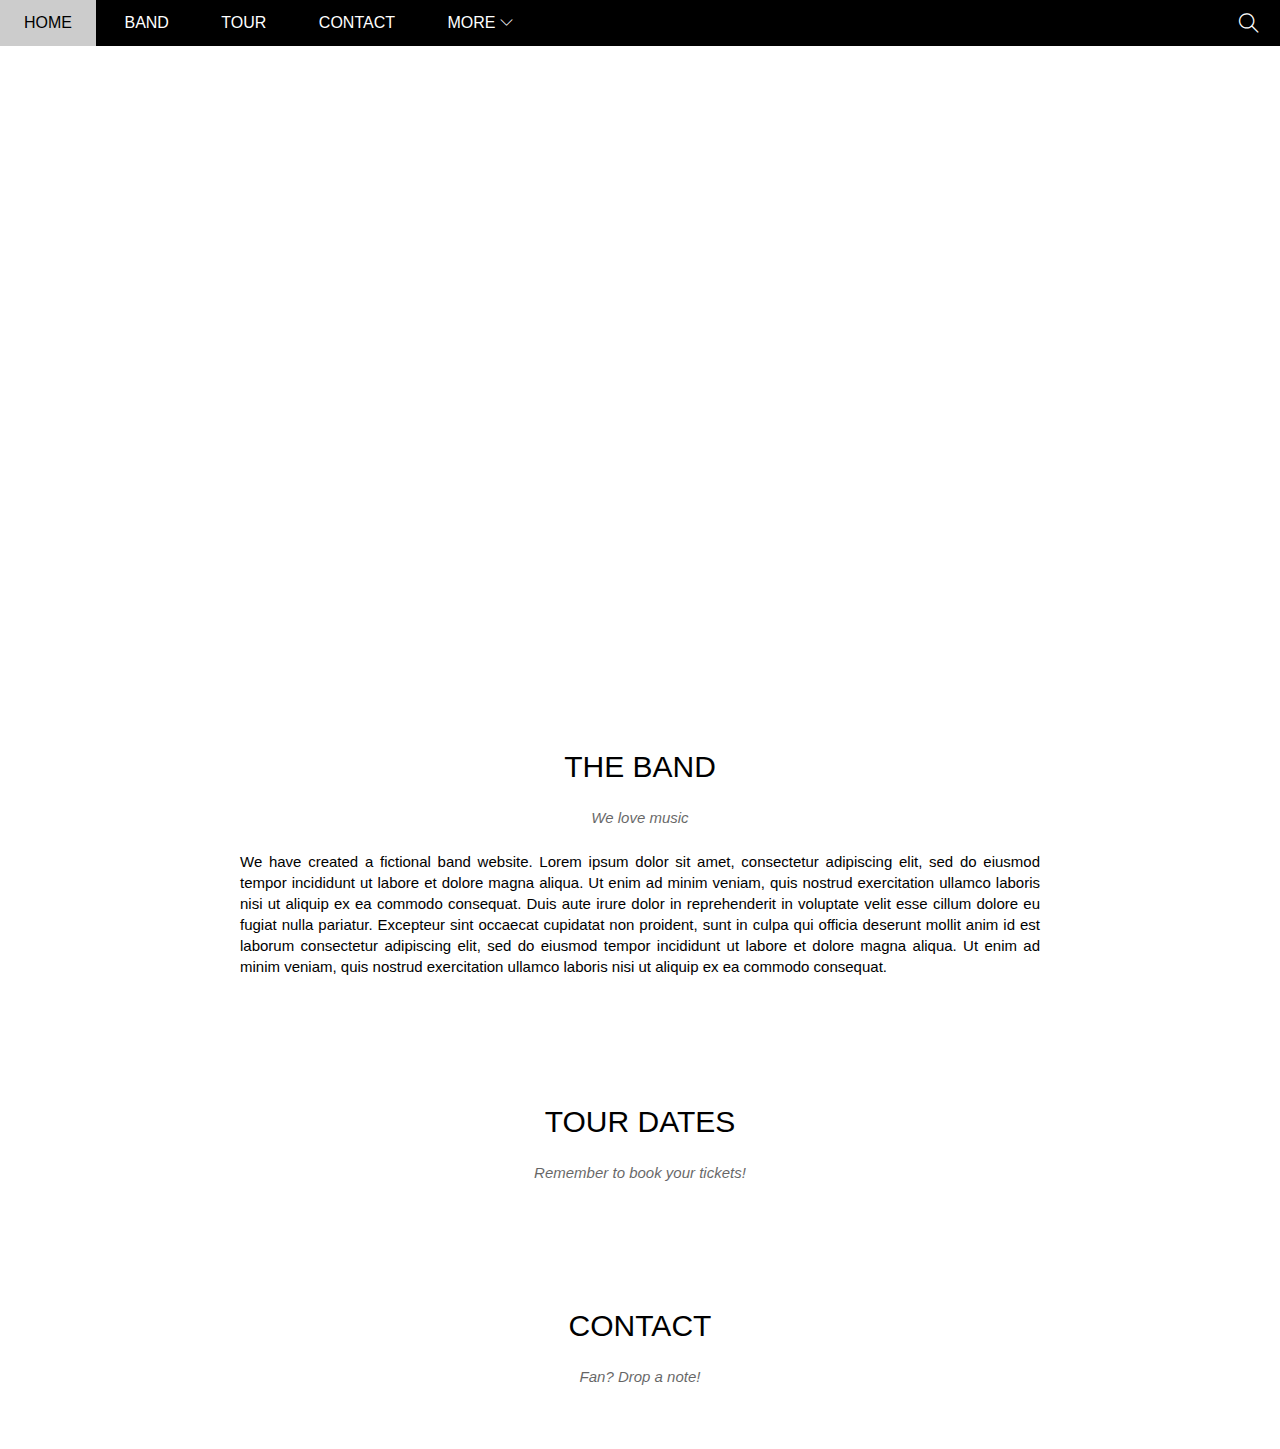
==== index.html @ bae872b8 "First upload my web app" ====
<!DOCTYPE html>
<html lang="en">
<head>
    <meta charset="UTF-8">
    <meta name="viewport" content="width=device-width, initial-scale=1.0">
    <title>Document</title>
    <link rel="stylesheet" href="./assets/css/style.css">
    <link rel="stylesheet" href="./assets/fonts/themify-icons/themify-icons.css">
</head>
<body>
    <div id="main">
        <div id="header">
            <!-- Begin: Nav -->
            <ul id="nav">
                <li><a href="">Home</a></li>
                <li><a href="">Band</a></li>
                <li><a href="">Tour</a></li>
                <li><a href="">Contact</a></li>
                <li>
                    <a href="">More
                        <i class="nav-arrow-down ti-angle-down"></i>
                    </a>
                    <ul class="subnav">
                        <li><a href="">Merchandise</a></li>
                        <li><a href="">Extras</a></li>
                        <li><a href="">Media</a></li>
                    </ul>
                </li>
            </ul>
            <!-- End: Nav -->

            <!-- Begin: Search button -->
            <div class="search-btn">
                <i class="search-icon ti-search"></i>
            </div>
            <!-- End: Search button -->
        </div>

        <div id="slider">
            <div class="text-content">
                <h2 class="text-heading">New York</h2>
                <div class="text-description">The atmosphere</div>
            </div>
        </div>

        <div id="content">
            <!-- About section -->
            <div class="content-section">
                <h2 class="section-heading">THE BAND</h2>
                <p class="section-sub-heading">We love music</p>
                <p class="about-text">We have created a fictional band website. Lorem ipsum dolor sit amet, consectetur adipiscing elit, sed do eiusmod tempor incididunt ut labore et dolore magna aliqua. Ut enim ad minim veniam, quis nostrud exercitation ullamco laboris nisi ut aliquip ex ea commodo consequat. Duis aute irure dolor in reprehenderit in voluptate velit esse cillum dolore eu fugiat nulla pariatur. Excepteur sint occaecat cupidatat non proident, sunt in culpa qui officia deserunt mollit anim id est laborum consectetur adipiscing elit, sed do eiusmod tempor incididunt ut labore et dolore magna aliqua. Ut enim ad minim veniam, quis nostrud exercitation ullamco laboris nisi ut aliquip ex ea commodo consequat.</p>
            </div>

            <!-- Tour section -->
            <div class="content-section">
                <h2 class="section-heading">TOUR DATES</h2>
                <p class="section-sub-heading">Remember to book your tickets!</p>
            </div>

            <!-- Contact section -->
            <div class="content-section">
                <h2 class="section-heading">CONTACT</h2>
                <p class="section-sub-heading">Fan? Drop a note!</p>
            </div>
        </div>
        
        <div id="footer">

        </div>
    </div>
</body>
</html>
---- assets/css/style.css ----
/* Reset CSS */
* {
    padding: 0;
    margin: 0;
    box-sizing: border-box;
}

html{
    font-family: Arial, Helvetica, sans-serif;
}

/* 
1. Tu ngoai vao trong
2. Tu tren xuong duoi
3. Tu tong quan den chi tiet
*/

/* 
1. Vi tri
2. Kich thuoc (width, height) 
3. Mau sac
4. Kieu dang (kieu chu, hinh tron, vuong, ...)
*/
#main {

}
#header {
    height: 46px;
    background-color: #000;
    position: fixed;
    top: 0;
    left: 0;
    right: 0;
    z-index: 1;
}

#nav {
    display: inline-block;
}

#nav, .subnav{
    list-style-type: none;
}
#nav > li {
    display: inline-block;
}

#nav li {
    position: relative;
}

#nav > li > a {
    color: #fff;
    text-transform: uppercase;   

}

#nav li a { 
    text-decoration: none;
    line-height: 46px;
    padding: 0 24px;
    display: block;
}

#nav li:hover .subnav{
    display: block;
}

#nav > li:hover > a ,
#nav .subnav li:hover a{
    color: #000;
    background-color: #ccc;
}

#nav .subnav {
    display: none ;
    min-width: 160px;
    position: absolute;
    top: 100%;
    left: 0;
    background-color: #fff;
    box-shadow: 0 0 10px rgba(0, 0, 0, 0.3);
}

#nav .subnav a {
    color: #000;
    padding: 12px;
    line-height: 38px;
}

#nav .nav-arrow-down {
    font-size: 13px;
}

#header .search-icon{
    color: #fff;
    font-size: 20px;
    line-height: 46px;
}

#header .search-btn{
    float: right;
    padding: 0 21px;
}

#header .search-btn:hover{
    cursor: pointer;
    background-color: #f44336;
}

#slider {
    /* min-height: 500px; */
    /* background-color: #333; */
    position: relative;
    margin-top: 46px;
    padding-top: 50%;
    background: url('/w3_band/assets/img/slider/slider1.jpg') top center / cover no-repeat ;
}

#slider .text-content {
    position: absolute;
    bottom: 47px;
    color: #fff;
    /* left: 50%;
    transform: translateX(-50%); */
    width: 100%;
    text-align: center;
}
#slider .text-heading {
    font-weight: 500;
    font-size: 24px;
}
#slider .text-description {
    font-size: 15px;
    margin-top: 25px;
}
#content {

}

#content .content-section{
    width: 800px;
    padding: 64px 0;
    margin-left: auto;
    margin-right: auto;
}
#content .section-heading{
    font-size: 30px;
    font-weight: 500;
    text-align: center;
    letter-spacing: 4 px;
}
#content .section-sub-heading{
    font-size: 15px;
    text-align: center;
    margin-top: 25px;
    font-style: italic;
    opacity: 0.6;
}
#content .about-text{
    margin-top: 25px;
    font-size: 15px;
    text-align: justify;
    line-height: 1.4;
}
#footer {

}
---- assets/fonts/themify-icons/themify-icons.css ----
@font-face {
	font-family: 'themify';
	src:url('fonts/themify.eot?-fvbane');
	src:url('fonts/themify.eot?#iefix-fvbane') format('embedded-opentype'),
		url('fonts/themify.woff?-fvbane') format('woff'),
		url('fonts/themify.ttf?-fvbane') format('truetype'),
		url('fonts/themify.svg?-fvbane#themify') format('svg');
	font-weight: normal;
	font-style: normal;
}

[class^="ti-"], [class*=" ti-"] {
	font-family: 'themify';
	speak: none;
	font-style: normal;
	font-weight: normal;
	font-variant: normal;
	text-transform: none;
	line-height: 1;

	/* Better Font Rendering =========== */
	-webkit-font-smoothing: antialiased;
	-moz-osx-font-smoothing: grayscale;
}

.ti-wand:before {
	content: "\e600";
}
.ti-volume:before {
	content: "\e601";
}
.ti-user:before {
	content: "\e602";
}
.ti-unlock:before {
	content: "\e603";
}
.ti-unlink:before {
	content: "\e604";
}
.ti-trash:before {
	content: "\e605";
}
.ti-thought:before {
	content: "\e606";
}
.ti-target:before {
	content: "\e607";
}
.ti-tag:before {
	content: "\e608";
}
.ti-tablet:before {
	content: "\e609";
}
.ti-star:before {
	content: "\e60a";
}
.ti-spray:before {
	content: "\e60b";
}
.ti-signal:before {
	content: "\e60c";
}
.ti-shopping-cart:before {
	content: "\e60d";
}
.ti-shopping-cart-full:before {
	content: "\e60e";
}
.ti-settings:before {
	content: "\e60f";
}
.ti-search:before {
	content: "\e610";
}
.ti-zoom-in:before {
	content: "\e611";
}
.ti-zoom-out:before {
	content: "\e612";
}
.ti-cut:before {
	content: "\e613";
}
.ti-ruler:before {
	content: "\e614";
}
.ti-ruler-pencil:before {
	content: "\e615";
}
.ti-ruler-alt:before {
	content: "\e616";
}
.ti-bookmark:before {
	content: "\e617";
}
.ti-bookmark-alt:before {
	content: "\e618";
}
.ti-reload:before {
	content: "\e619";
}
.ti-plus:before {
	content: "\e61a";
}
.ti-pin:before {
	content: "\e61b";
}
.ti-pencil:before {
	content: "\e61c";
}
.ti-pencil-alt:before {
	content: "\e61d";
}
.ti-paint-roller:before {
	content: "\e61e";
}
.ti-paint-bucket:before {
	content: "\e61f";
}
.ti-na:before {
	content: "\e620";
}
.ti-mobile:before {
	content: "\e621";
}
.ti-minus:before {
	content: "\e622";
}
.ti-medall:before {
	content: "\e623";
}
.ti-medall-alt:before {
	content: "\e624";
}
.ti-marker:before {
	content: "\e625";
}
.ti-marker-alt:before {
	content: "\e626";
}
.ti-arrow-up:before {
	content: "\e627";
}
.ti-arrow-right:before {
	content: "\e628";
}
.ti-arrow-left:before {
	content: "\e629";
}
.ti-arrow-down:before {
	content: "\e62a";
}
.ti-lock:before {
	content: "\e62b";
}
.ti-location-arrow:before {
	content: "\e62c";
}
.ti-link:before {
	content: "\e62d";
}
.ti-layout:before {
	content: "\e62e";
}
.ti-layers:before {
	content: "\e62f";
}
.ti-layers-alt:before {
	content: "\e630";
}
.ti-key:before {
	content: "\e631";
}
.ti-import:before {
	content: "\e632";
}
.ti-image:before {
	content: "\e633";
}
.ti-heart:before {
	content: "\e634";
}
.ti-heart-broken:before {
	content: "\e635";
}
.ti-hand-stop:before {
	content: "\e636";
}
.ti-hand-open:before {
	content: "\e637";
}
.ti-hand-drag:before {
	content: "\e638";
}
.ti-folder:before {
	content: "\e639";
}
.ti-flag:before {
	content: "\e63a";
}
.ti-flag-alt:before {
	content: "\e63b";
}
.ti-flag-alt-2:before {
	content: "\e63c";
}
.ti-eye:before {
	content: "\e63d";
}
.ti-export:before {
	content: "\e63e";
}
.ti-exchange-vertical:before {
	content: "\e63f";
}
.ti-desktop:before {
	content: "\e640";
}
.ti-cup:before {
	content: "\e641";
}
.ti-crown:before {
	content: "\e642";
}
.ti-comments:before {
	content: "\e643";
}
.ti-comment:before {
	content: "\e644";
}
.ti-comment-alt:before {
	content: "\e645";
}
.ti-close:before {
	content: "\e646";
}
.ti-clip:before {
	content: "\e647";
}
.ti-angle-up:before {
	content: "\e648";
}
.ti-angle-right:before {
	content: "\e649";
}
.ti-angle-left:before {
	content: "\e64a";
}
.ti-angle-down:before {
	content: "\e64b";
}
.ti-check:before {
	content: "\e64c";
}
.ti-check-box:before {
	content: "\e64d";
}
.ti-camera:before {
	content: "\e64e";
}
.ti-announcement:before {
	content: "\e64f";
}
.ti-brush:before {
	content: "\e650";
}
.ti-briefcase:before {
	content: "\e651";
}
.ti-bolt:before {
	content: "\e652";
}
.ti-bolt-alt:before {
	content: "\e653";
}
.ti-blackboard:before {
	content: "\e654";
}
.ti-bag:before {
	content: "\e655";
}
.ti-move:before {
	content: "\e656";
}
.ti-arrows-vertical:before {
	content: "\e657";
}
.ti-arrows-horizontal:before {
	content: "\e658";
}
.ti-fullscreen:before {
	content: "\e659";
}
.ti-arrow-top-right:before {
	content: "\e65a";
}
.ti-arrow-top-left:before {
	content: "\e65b";
}
.ti-arrow-circle-up:before {
	content: "\e65c";
}
.ti-arrow-circle-right:before {
	content: "\e65d";
}
.ti-arrow-circle-left:before {
	content: "\e65e";
}
.ti-arrow-circle-down:before {
	content: "\e65f";
}
.ti-angle-double-up:before {
	content: "\e660";
}
.ti-angle-double-right:before {
	content: "\e661";
}
.ti-angle-double-left:before {
	content: "\e662";
}
.ti-angle-double-down:before {
	content: "\e663";
}
.ti-zip:before {
	content: "\e664";
}
.ti-world:before {
	content: "\e665";
}
.ti-wheelchair:before {
	content: "\e666";
}
.ti-view-list:before {
	content: "\e667";
}
.ti-view-list-alt:before {
	content: "\e668";
}
.ti-view-grid:before {
	content: "\e669";
}
.ti-uppercase:before {
	content: "\e66a";
}
.ti-upload:before {
	content: "\e66b";
}
.ti-underline:before {
	content: "\e66c";
}
.ti-truck:before {
	content: "\e66d";
}
.ti-timer:before {
	content: "\e66e";
}
.ti-ticket:before {
	content: "\e66f";
}
.ti-thumb-up:before {
	content: "\e670";
}
.ti-thumb-down:before {
	content: "\e671";
}
.ti-text:before {
	content: "\e672";
}
.ti-stats-up:before {
	content: "\e673";
}
.ti-stats-down:before {
	content: "\e674";
}
.ti-split-v:before {
	content: "\e675";
}
.ti-split-h:before {
	content: "\e676";
}
.ti-smallcap:before {
	content: "\e677";
}
.ti-shine:before {
	content: "\e678";
}
.ti-shift-right:before {
	content: "\e679";
}
.ti-shift-left:before {
	content: "\e67a";
}
.ti-shield:before {
	content: "\e67b";
}
.ti-notepad:before {
	content: "\e67c";
}
.ti-server:before {
	content: "\e67d";
}
.ti-quote-right:before {
	content: "\e67e";
}
.ti-quote-left:before {
	content: "\e67f";
}
.ti-pulse:before {
	content: "\e680";
}
.ti-printer:before {
	content: "\e681";
}
.ti-power-off:before {
	content: "\e682";
}
.ti-plug:before {
	content: "\e683";
}
.ti-pie-chart:before {
	content: "\e684";
}
.ti-paragraph:before {
	content: "\e685";
}
.ti-panel:before {
	content: "\e686";
}
.ti-package:before {
	content: "\e687";
}
.ti-music:before {
	content: "\e688";
}
.ti-music-alt:before {
	content: "\e689";
}
.ti-mouse:before {
	content: "\e68a";
}
.ti-mouse-alt:before {
	content: "\e68b";
}
.ti-money:before {
	content: "\e68c";
}
.ti-microphone:before {
	content: "\e68d";
}
.ti-menu:before {
	content: "\e68e";
}
.ti-menu-alt:before {
	content: "\e68f";
}
.ti-map:before {
	content: "\e690";
}
.ti-map-alt:before {
	content: "\e691";
}
.ti-loop:before {
	content: "\e692";
}
.ti-location-pin:before {
	content: "\e693";
}
.ti-list:before {
	content: "\e694";
}
.ti-light-bulb:before {
	content: "\e695";
}
.ti-Italic:before {
	content: "\e696";
}
.ti-info:before {
	content: "\e697";
}
.ti-infinite:before {
	content: "\e698";
}
.ti-id-badge:before {
	content: "\e699";
}
.ti-hummer:before {
	content: "\e69a";
}
.ti-home:before {
	content: "\e69b";
}
.ti-help:before {
	content: "\e69c";
}
.ti-headphone:before {
	content: "\e69d";
}
.ti-harddrives:before {
	content: "\e69e";
}
.ti-harddrive:before {
	content: "\e69f";
}
.ti-gift:before {
	content: "\e6a0";
}
.ti-game:before {
	content: "\e6a1";
}
.ti-filter:before {
	content: "\e6a2";
}
.ti-files:before {
	content: "\e6a3";
}
.ti-file:before {
	content: "\e6a4";
}
.ti-eraser:before {
	content: "\e6a5";
}
.ti-envelope:before {
	content: "\e6a6";
}
.ti-download:before {
	content: "\e6a7";
}
.ti-direction:before {
	content: "\e6a8";
}
.ti-direction-alt:before {
	content: "\e6a9";
}
.ti-dashboard:before {
	content: "\e6aa";
}
.ti-control-stop:before {
	content: "\e6ab";
}
.ti-control-shuffle:before {
	content: "\e6ac";
}
.ti-control-play:before {
	content: "\e6ad";
}
.ti-control-pause:before {
	content: "\e6ae";
}
.ti-control-forward:before {
	content: "\e6af";
}
.ti-control-backward:before {
	content: "\e6b0";
}
.ti-cloud:before {
	content: "\e6b1";
}
.ti-cloud-up:before {
	content: "\e6b2";
}
.ti-cloud-down:before {
	content: "\e6b3";
}
.ti-clipboard:before {
	content: "\e6b4";
}
.ti-car:before {
	content: "\e6b5";
}
.ti-calendar:before {
	content: "\e6b6";
}
.ti-book:before {
	content: "\e6b7";
}
.ti-bell:before {
	content: "\e6b8";
}
.ti-basketball:before {
	content: "\e6b9";
}
.ti-bar-chart:before {
	content: "\e6ba";
}
.ti-bar-chart-alt:before {
	content: "\e6bb";
}
.ti-back-right:before {
	content: "\e6bc";
}
.ti-back-left:before {
	content: "\e6bd";
}
.ti-arrows-corner:before {
	content: "\e6be";
}
.ti-archive:before {
	content: "\e6bf";
}
.ti-anchor:before {
	content: "\e6c0";
}
.ti-align-right:before {
	content: "\e6c1";
}
.ti-align-left:before {
	content: "\e6c2";
}
.ti-align-justify:before {
	content: "\e6c3";
}
.ti-align-center:before {
	content: "\e6c4";
}
.ti-alert:before {
	content: "\e6c5";
}
.ti-alarm-clock:before {
	content: "\e6c6";
}
.ti-agenda:before {
	content: "\e6c7";
}
.ti-write:before {
	content: "\e6c8";
}
.ti-window:before {
	content: "\e6c9";
}
.ti-widgetized:before {
	content: "\e6ca";
}
.ti-widget:before {
	content: "\e6cb";
}
.ti-widget-alt:before {
	content: "\e6cc";
}
.ti-wallet:before {
	content: "\e6cd";
}
.ti-video-clapper:before {
	content: "\e6ce";
}
.ti-video-camera:before {
	content: "\e6cf";
}
.ti-vector:before {
	content: "\e6d0";
}
.ti-themify-logo:before {
	content: "\e6d1";
}
.ti-themify-favicon:before {
	content: "\e6d2";
}
.ti-themify-favicon-alt:before {
	content: "\e6d3";
}
.ti-support:before {
	content: "\e6d4";
}
.ti-stamp:before {
	content: "\e6d5";
}
.ti-split-v-alt:before {
	content: "\e6d6";
}
.ti-slice:before {
	content: "\e6d7";
}
.ti-shortcode:before {
	content: "\e6d8";
}
.ti-shift-right-alt:before {
	content: "\e6d9";
}
.ti-shift-left-alt:before {
	content: "\e6da";
}
.ti-ruler-alt-2:before {
	content: "\e6db";
}
.ti-receipt:before {
	content: "\e6dc";
}
.ti-pin2:before {
	content: "\e6dd";
}
.ti-pin-alt:before {
	content: "\e6de";
}
.ti-pencil-alt2:before {
	content: "\e6df";
}
.ti-palette:before {
	content: "\e6e0";
}
.ti-more:before {
	content: "\e6e1";
}
.ti-more-alt:before {
	content: "\e6e2";
}
.ti-microphone-alt:before {
	content: "\e6e3";
}
.ti-magnet:before {
	content: "\e6e4";
}
.ti-line-double:before {
	content: "\e6e5";
}
.ti-line-dotted:before {
	content: "\e6e6";
}
.ti-line-dashed:before {
	content: "\e6e7";
}
.ti-layout-width-full:before {
	content: "\e6e8";
}
.ti-layout-width-default:before {
	content: "\e6e9";
}
.ti-layout-width-default-alt:before {
	content: "\e6ea";
}
.ti-layout-tab:before {
	content: "\e6eb";
}
.ti-layout-tab-window:before {
	content: "\e6ec";
}
.ti-layout-tab-v:before {
	content: "\e6ed";
}
.ti-layout-tab-min:before {
	content: "\e6ee";
}
.ti-layout-slider:before {
	content: "\e6ef";
}
.ti-layout-slider-alt:before {
	content: "\e6f0";
}
.ti-layout-sidebar-right:before {
	content: "\e6f1";
}
.ti-layout-sidebar-none:before {
	content: "\e6f2";
}
.ti-layout-sidebar-left:before {
	content: "\e6f3";
}
.ti-layout-placeholder:before {
	content: "\e6f4";
}
.ti-layout-menu:before {
	content: "\e6f5";
}
.ti-layout-menu-v:before {
	content: "\e6f6";
}
.ti-layout-menu-separated:before {
	content: "\e6f7";
}
.ti-layout-menu-full:before {
	content: "\e6f8";
}
.ti-layout-media-right-alt:before {
	content: "\e6f9";
}
.ti-layout-media-right:before {
	content: "\e6fa";
}
.ti-layout-media-overlay:before {
	content: "\e6fb";
}
.ti-layout-media-overlay-alt:before {
	content: "\e6fc";
}
.ti-layout-media-overlay-alt-2:before {
	content: "\e6fd";
}
.ti-layout-media-left-alt:before {
	content: "\e6fe";
}
.ti-layout-media-left:before {
	content: "\e6ff";
}
.ti-layout-media-center-alt:before {
	content: "\e700";
}
.ti-layout-media-center:before {
	content: "\e701";
}
.ti-layout-list-thumb:before {
	content: "\e702";
}
.ti-layout-list-thumb-alt:before {
	content: "\e703";
}
.ti-layout-list-post:before {
	content: "\e704";
}
.ti-layout-list-large-image:before {
	content: "\e705";
}
.ti-layout-line-solid:before {
	content: "\e706";
}
.ti-layout-grid4:before {
	content: "\e707";
}
.ti-layout-grid3:before {
	content: "\e708";
}
.ti-layout-grid2:before {
	content: "\e709";
}
.ti-layout-grid2-thumb:before {
	content: "\e70a";
}
.ti-layout-cta-right:before {
	content: "\e70b";
}
.ti-layout-cta-left:before {
	content: "\e70c";
}
.ti-layout-cta-center:before {
	content: "\e70d";
}
.ti-layout-cta-btn-right:before {
	content: "\e70e";
}
.ti-layout-cta-btn-left:before {
	content: "\e70f";
}
.ti-layout-column4:before {
	content: "\e710";
}
.ti-layout-column3:before {
	content: "\e711";
}
.ti-layout-column2:before {
	content: "\e712";
}
.ti-layout-accordion-separated:before {
	content: "\e713";
}
.ti-layout-accordion-merged:before {
	content: "\e714";
}
.ti-layout-accordion-list:before {
	content: "\e715";
}
.ti-ink-pen:before {
	content: "\e716";
}
.ti-info-alt:before {
	content: "\e717";
}
.ti-help-alt:before {
	content: "\e718";
}
.ti-headphone-alt:before {
	content: "\e719";
}
.ti-hand-point-up:before {
	content: "\e71a";
}
.ti-hand-point-right:before {
	content: "\e71b";
}
.ti-hand-point-left:before {
	content: "\e71c";
}
.ti-hand-point-down:before {
	content: "\e71d";
}
.ti-gallery:before {
	content: "\e71e";
}
.ti-face-smile:before {
	content: "\e71f";
}
.ti-face-sad:before {
	content: "\e720";
}
.ti-credit-card:before {
	content: "\e721";
}
.ti-control-skip-forward:before {
	content: "\e722";
}
.ti-control-skip-backward:before {
	content: "\e723";
}
.ti-control-record:before {
	content: "\e724";
}
.ti-control-eject:before {
	content: "\e725";
}
.ti-comments-smiley:before {
	content: "\e726";
}
.ti-brush-alt:before {
	content: "\e727";
}
.ti-youtube:before {
	content: "\e728";
}
.ti-vimeo:before {
	content: "\e729";
}
.ti-twitter:before {
	content: "\e72a";
}
.ti-time:before {
	content: "\e72b";
}
.ti-tumblr:before {
	content: "\e72c";
}
.ti-skype:before {
	content: "\e72d";
}
.ti-share:before {
	content: "\e72e";
}
.ti-share-alt:before {
	content: "\e72f";
}
.ti-rocket:before {
	content: "\e730";
}
.ti-pinterest:before {
	content: "\e731";
}
.ti-new-window:before {
	content: "\e732";
}
.ti-microsoft:before {
	content: "\e733";
}
.ti-list-ol:before {
	content: "\e734";
}
.ti-linkedin:before {
	content: "\e735";
}
.ti-layout-sidebar-2:before {
	content: "\e736";
}
.ti-layout-grid4-alt:before {
	content: "\e737";
}
.ti-layout-grid3-alt:before {
	content: "\e738";
}
.ti-layout-grid2-alt:before {
	content: "\e739";
}
.ti-layout-column4-alt:before {
	content: "\e73a";
}
.ti-layout-column3-alt:before {
	content: "\e73b";
}
.ti-layout-column2-alt:before {
	content: "\e73c";
}
.ti-instagram:before {
	content: "\e73d";
}
.ti-google:before {
	content: "\e73e";
}
.ti-github:before {
	content: "\e73f";
}
.ti-flickr:before {
	content: "\e740";
}
.ti-facebook:before {
	content: "\e741";
}
.ti-dropbox:before {
	content: "\e742";
}
.ti-dribbble:before {
	content: "\e743";
}
.ti-apple:before {
	content: "\e744";
}
.ti-android:before {
	content: "\e745";
}
.ti-save:before {
	content: "\e746";
}
.ti-save-alt:before {
	content: "\e747";
}
.ti-yahoo:before {
	content: "\e748";
}
.ti-wordpress:before {
	content: "\e749";
}
.ti-vimeo-alt:before {
	content: "\e74a";
}
.ti-twitter-alt:before {
	content: "\e74b";
}
.ti-tumblr-alt:before {
	content: "\e74c";
}
.ti-trello:before {
	content: "\e74d";
}
.ti-stack-overflow:before {
	content: "\e74e";
}
.ti-soundcloud:before {
	content: "\e74f";
}
.ti-sharethis:before {
	content: "\e750";
}
.ti-sharethis-alt:before {
	content: "\e751";
}
.ti-reddit:before {
	content: "\e752";
}
.ti-pinterest-alt:before {
	content: "\e753";
}
.ti-microsoft-alt:before {
	content: "\e754";
}
.ti-linux:before {
	content: "\e755";
}
.ti-jsfiddle:before {
	content: "\e756";
}
.ti-joomla:before {
	content: "\e757";
}
.ti-html5:before {
	content: "\e758";
}
.ti-flickr-alt:before {
	content: "\e759";
}
.ti-email:before {
	content: "\e75a";
}
.ti-drupal:before {
	content: "\e75b";
}
.ti-dropbox-alt:before {
	content: "\e75c";
}
.ti-css3:before {
	content: "\e75d";
}
.ti-rss:before {
	content: "\e75e";
}
.ti-rss-alt:before {
	content: "\e75f";
}
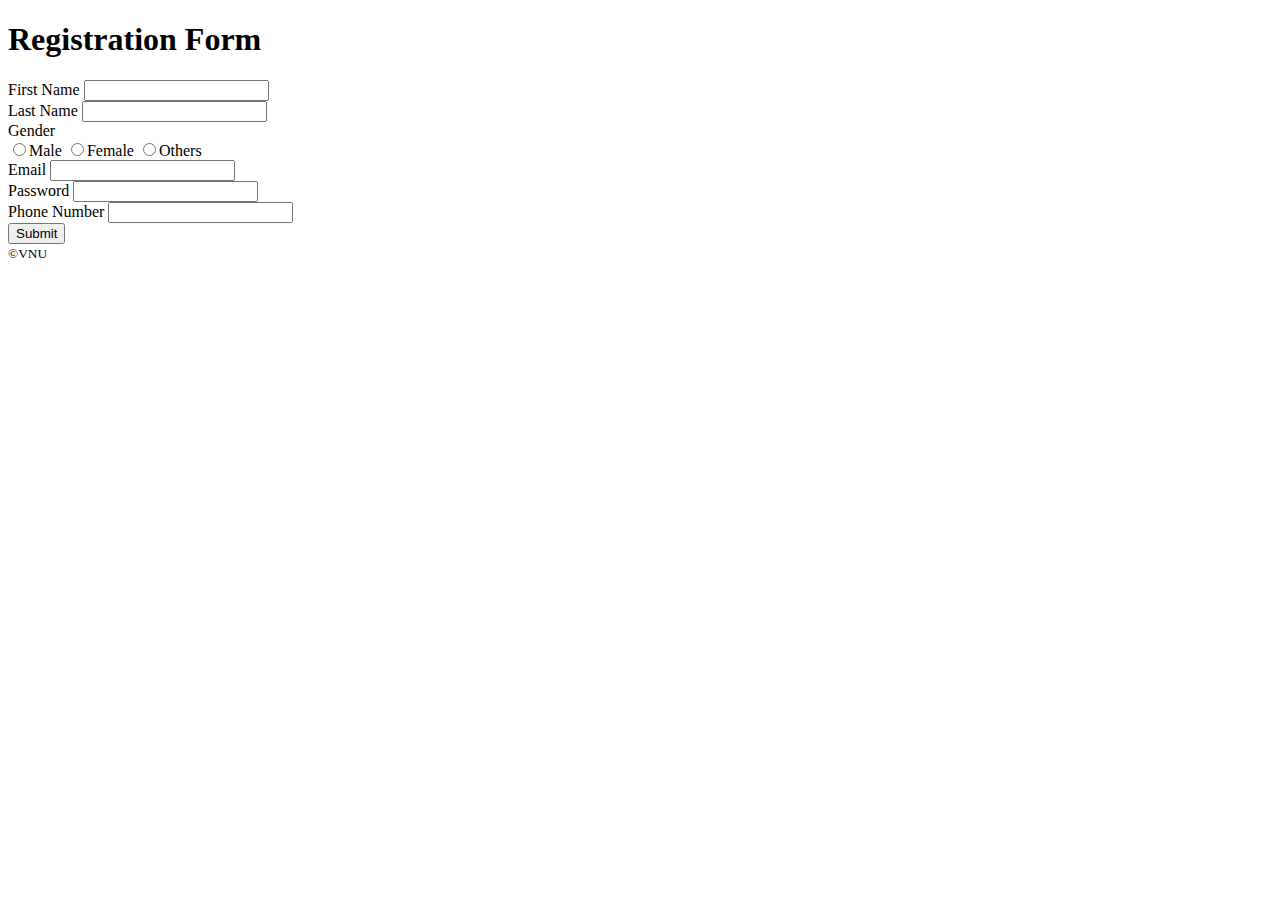
==== commit 17cc7133: "Add files via upload" ====
--- a/index.html
+++ b/index.html
@@ -1,72 +1,110 @@
 <!DOCTYPE html>
-<html lang="en">
-<head>
-    <meta charset="UTF-8">
-    <meta name="viewport" content="width=device-width, initial-scale=1.0">
-    <title>Document</title>
-    <link rel="stylesheet" href="./assets/css/style.css">
-    <link rel="stylesheet" href="./assets/fonts/themify-icons/themify-icons.css">
-</head>
-<body>
-    <div id="main">
-        <div id="header">
-            <!-- Begin: Nav -->
-            <ul id="nav">
-                <li><a href="">Home</a></li>
-                <li><a href="">Band</a></li>
-                <li><a href="">Tour</a></li>
-                <li><a href="">Contact</a></li>
-                <li>
-                    <a href="">More
-                        <i class="nav-arrow-down ti-angle-down"></i>
-                    </a>
-                    <ul class="subnav">
-                        <li><a href="">Merchandise</a></li>
-                        <li><a href="">Extras</a></li>
-                        <li><a href="">Media</a></li>
-                    </ul>
-                </li>
-            </ul>
-            <!-- End: Nav -->
+<html>
+  <head>
+    <meta http-equiv="Content-Type" content="text/html; charset=utf-8" />
+    <title>Registration Page</title>
+    <link rel="stylesheet" type="text/css" href="css/style_2.css" />
+  </head>
+  <body>
+    <div class="container">
+      <div class="row col-md-6 col-md-offset-3">
+        <div class="panel panel-primary">
+          <div class="panel-heading text-center">
+            <h1>Registration Form</h1>
+          </div>
+          <div class="panel-body">
+            <form action="connect_2.php" method="post">
+              <div class="form-group">
+                <label for="firstName">First Name</label>
+                <input
+                  type="text"
+                  class="form-control"
+                  id="firstName"
+                  name="firstName"
+                />
+              </div>
+              <div class="form-group">
+                <label for="lastName">Last Name</label>
+                <input
+                  type="text"
+                  class="form-control"
+                  id="lastName"
+                  name="lastName"
+                />
+              </div>
+              <div class="form-group">
+                <label for="gender">Gender</label>
+                <div>
+                  <label for="male" class="radio-inline"
+                    ><input
+                      type="radio"
+                      name="gender"
+                      value="m"
+                      id="male"
+                    />Male</label
+                  >
+                  <label for="female" class="radio-inline"
+                    ><input
+                      type="radio"
+                      name="gender"
+                      value="f"
+                      id="female"
+                    />Female</label
+                  >
+                  <label for="others" class="radio-inline"
+                    ><input
+                      type="radio"
+                      name="gender"
+                      value="o"
+                      id="others"
+                    />Others</label
+                  >
+                </div>
+              </div>
+              <div class="form-group">
+                <label for="email">Email</label>
+                <input
+                  type="text"
+                  class="form-control"
+                  id="email"
+                  name="email"
+                />
+              </div>
+              <div class="form-group">
+                <label for="password">Password</label>
+                <input
+                  type="password"
+                  class="form-control"
+                  id="password"
+                  name="password"
+                />
+              </div>
+              <div class="form-group">
+                <label for="number">Phone Number</label>
+                <input
+                  type="number"
+                  class="form-control"
+                  id="number"
+                  name="number"
+                />
+              </div>
+              <input type="submit" class="btn btn-primary" />
+            </form>
+          </div>
+          <div class="panel-footer text-right">
+            <small>&copy;VNU</small>
+          </div>
+        </div>
+      </div>
+    </div>
+    <div class="toast" role="alert" aria-live="assertive" aria-atomic="true">
+  <div class="toast-header">
+   
+    
+  </div>
+  
 
-            <!-- Begin: Search button -->
-            <div class="search-btn">
-                <i class="search-icon ti-search"></i>
-            </div>
-            <!-- End: Search button -->
-        </div>
-
-        <div id="slider">
-            <div class="text-content">
-                <h2 class="text-heading">New York</h2>
-                <div class="text-description">The atmosphere</div>
-            </div>
-        </div>
-
-        <div id="content">
-            <!-- About section -->
-            <div class="content-section">
-                <h2 class="section-heading">THE BAND</h2>
-                <p class="section-sub-heading">We love music</p>
-                <p class="about-text">We have created a fictional band website. Lorem ipsum dolor sit amet, consectetur adipiscing elit, sed do eiusmod tempor incididunt ut labore et dolore magna aliqua. Ut enim ad minim veniam, quis nostrud exercitation ullamco laboris nisi ut aliquip ex ea commodo consequat. Duis aute irure dolor in reprehenderit in voluptate velit esse cillum dolore eu fugiat nulla pariatur. Excepteur sint occaecat cupidatat non proident, sunt in culpa qui officia deserunt mollit anim id est laborum consectetur adipiscing elit, sed do eiusmod tempor incididunt ut labore et dolore magna aliqua. Ut enim ad minim veniam, quis nostrud exercitation ullamco laboris nisi ut aliquip ex ea commodo consequat.</p>
-            </div>
-
-            <!-- Tour section -->
-            <div class="content-section">
-                <h2 class="section-heading">TOUR DATES</h2>
-                <p class="section-sub-heading">Remember to book your tickets!</p>
-            </div>
-
-            <!-- Contact section -->
-            <div class="content-section">
-                <h2 class="section-heading">CONTACT</h2>
-                <p class="section-sub-heading">Fan? Drop a note!</p>
-            </div>
-        </div>
-        
-        <div id="footer">
-
-        </div>
-    </div>
-</body>
-</html>+  </div>
+</div>
+  </body>
+</html>
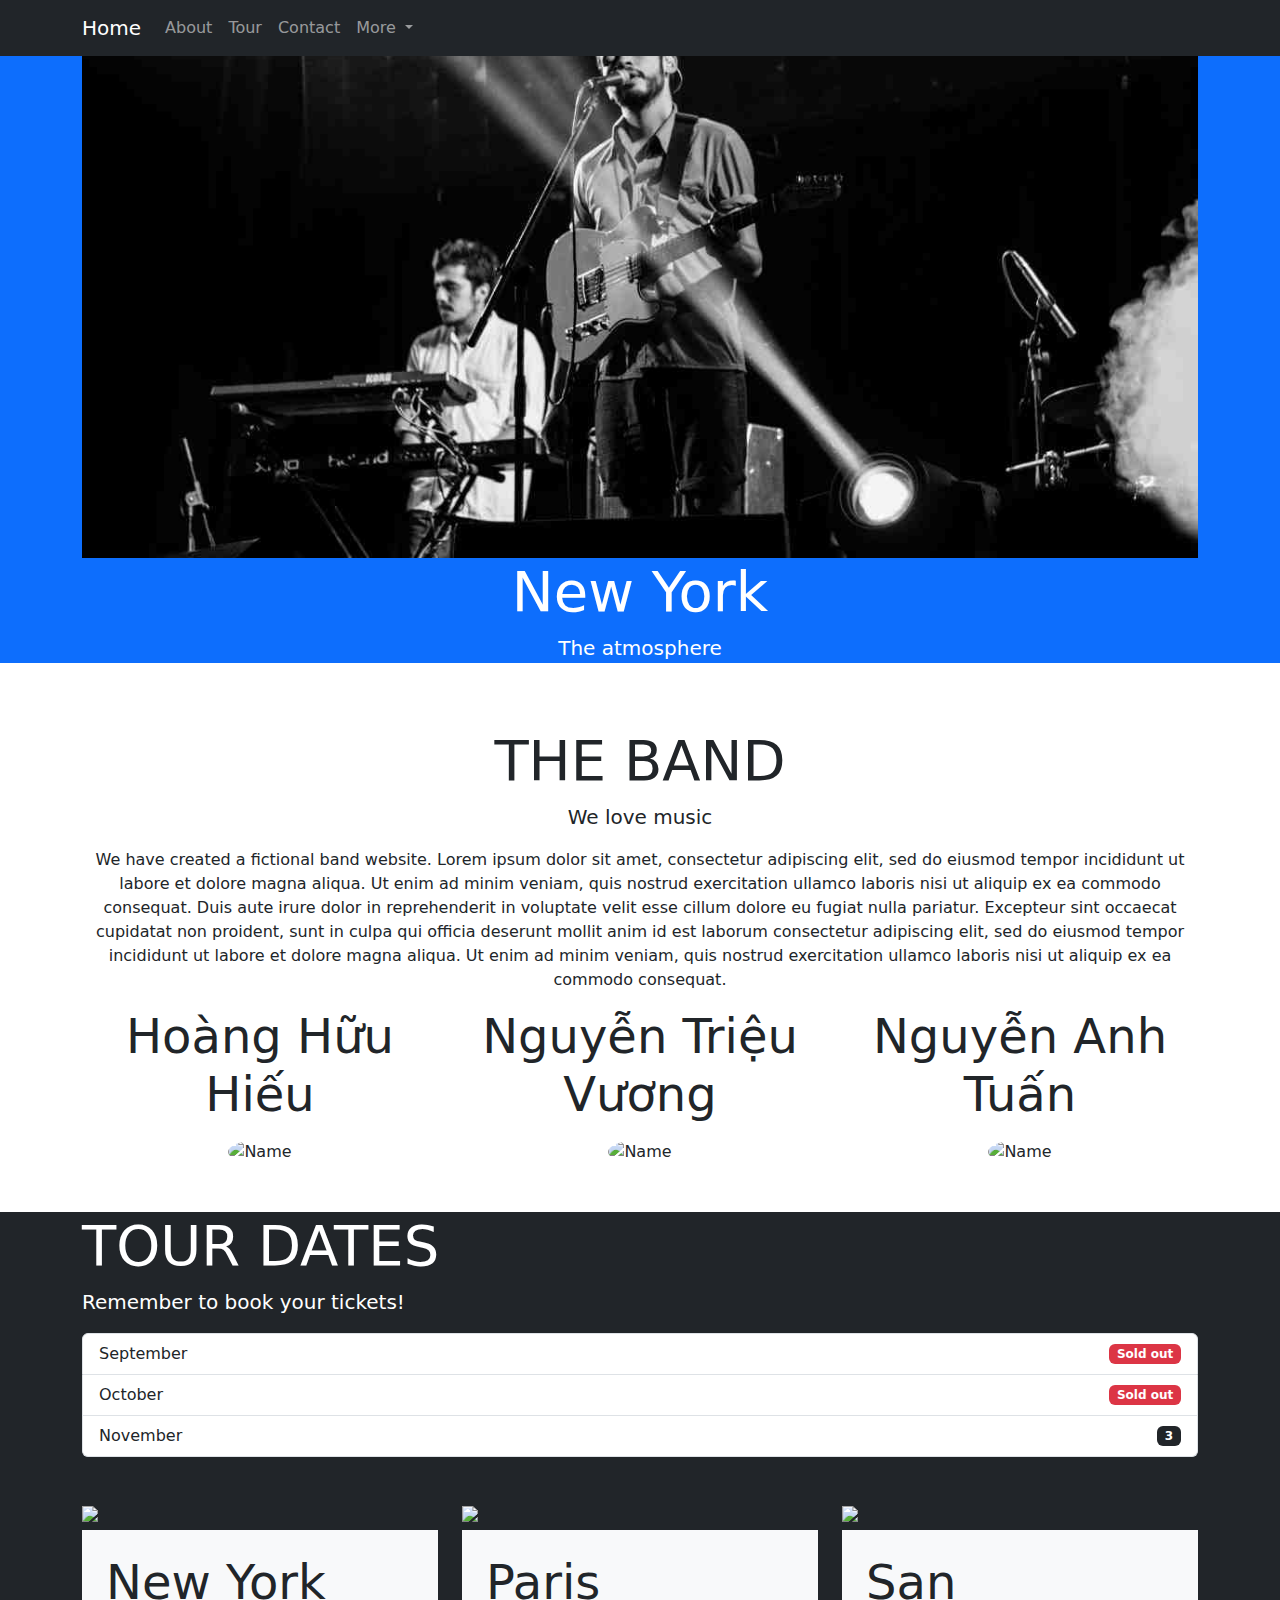
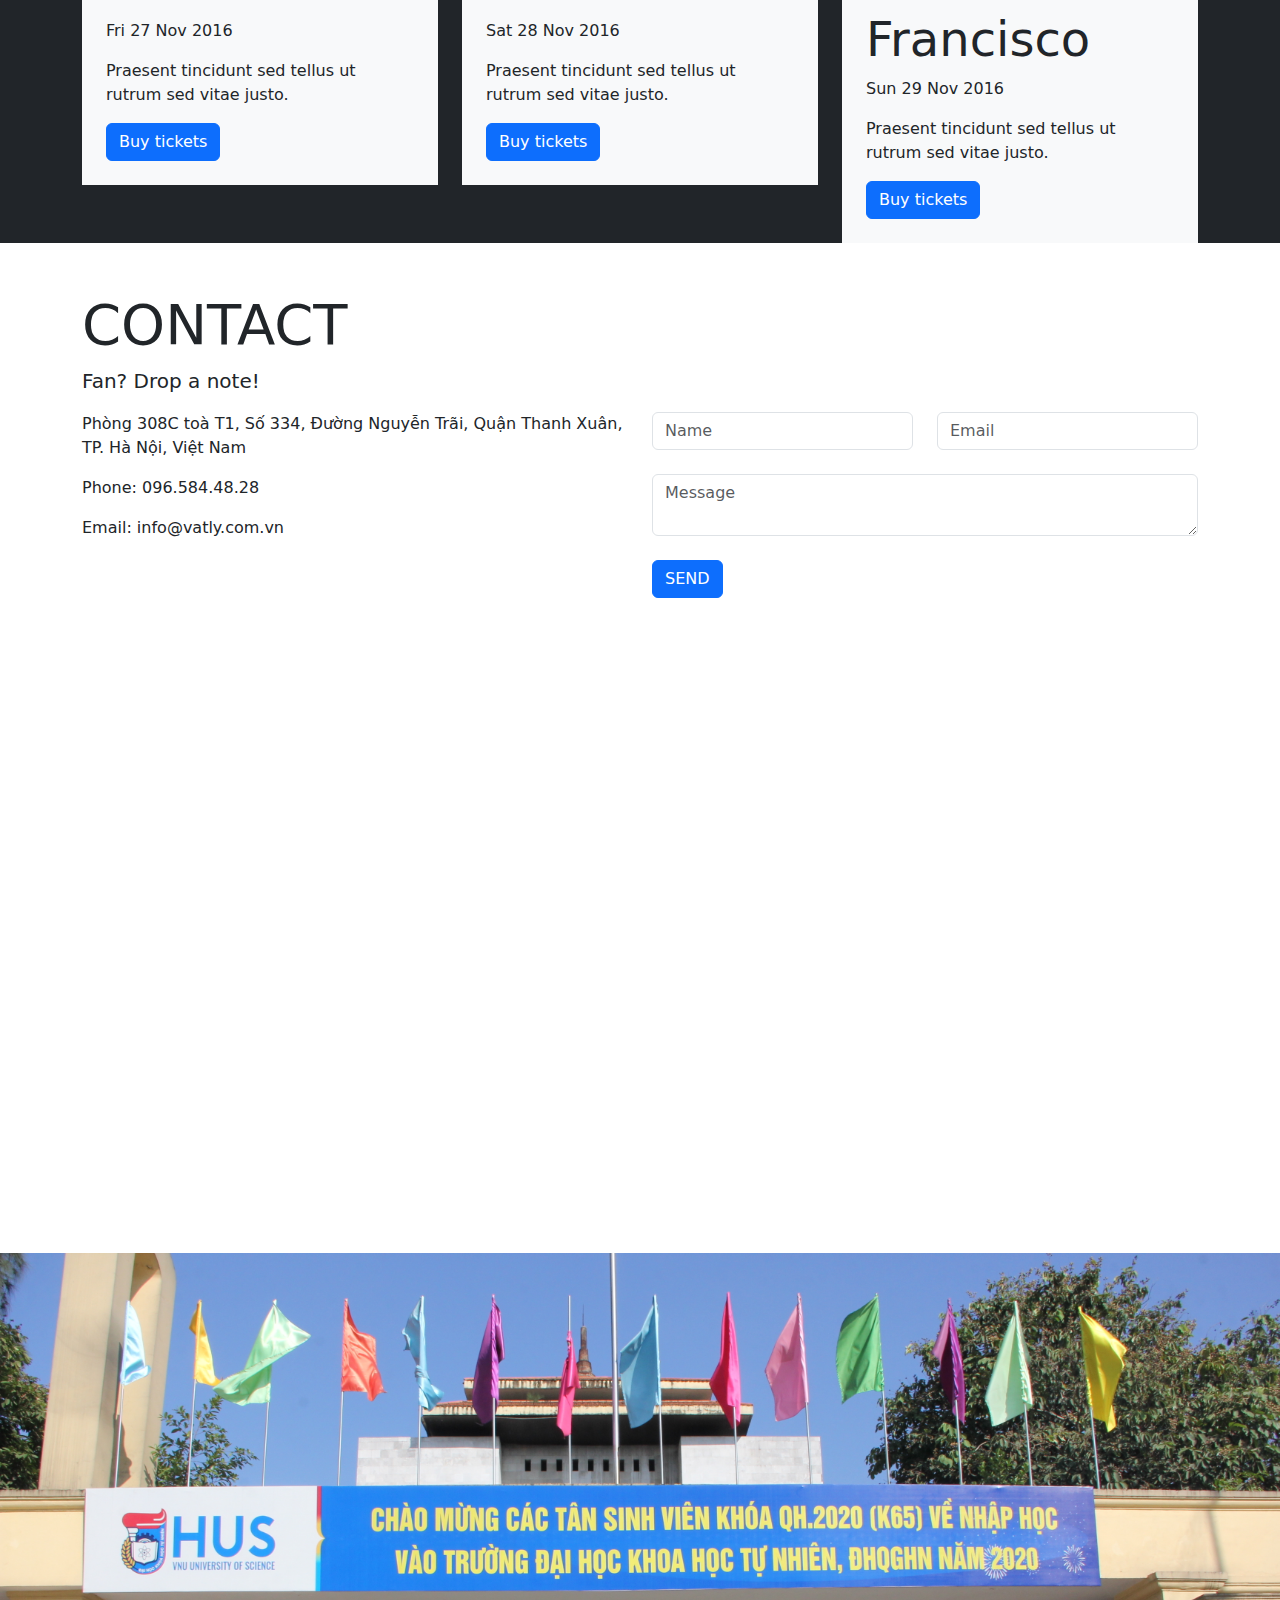
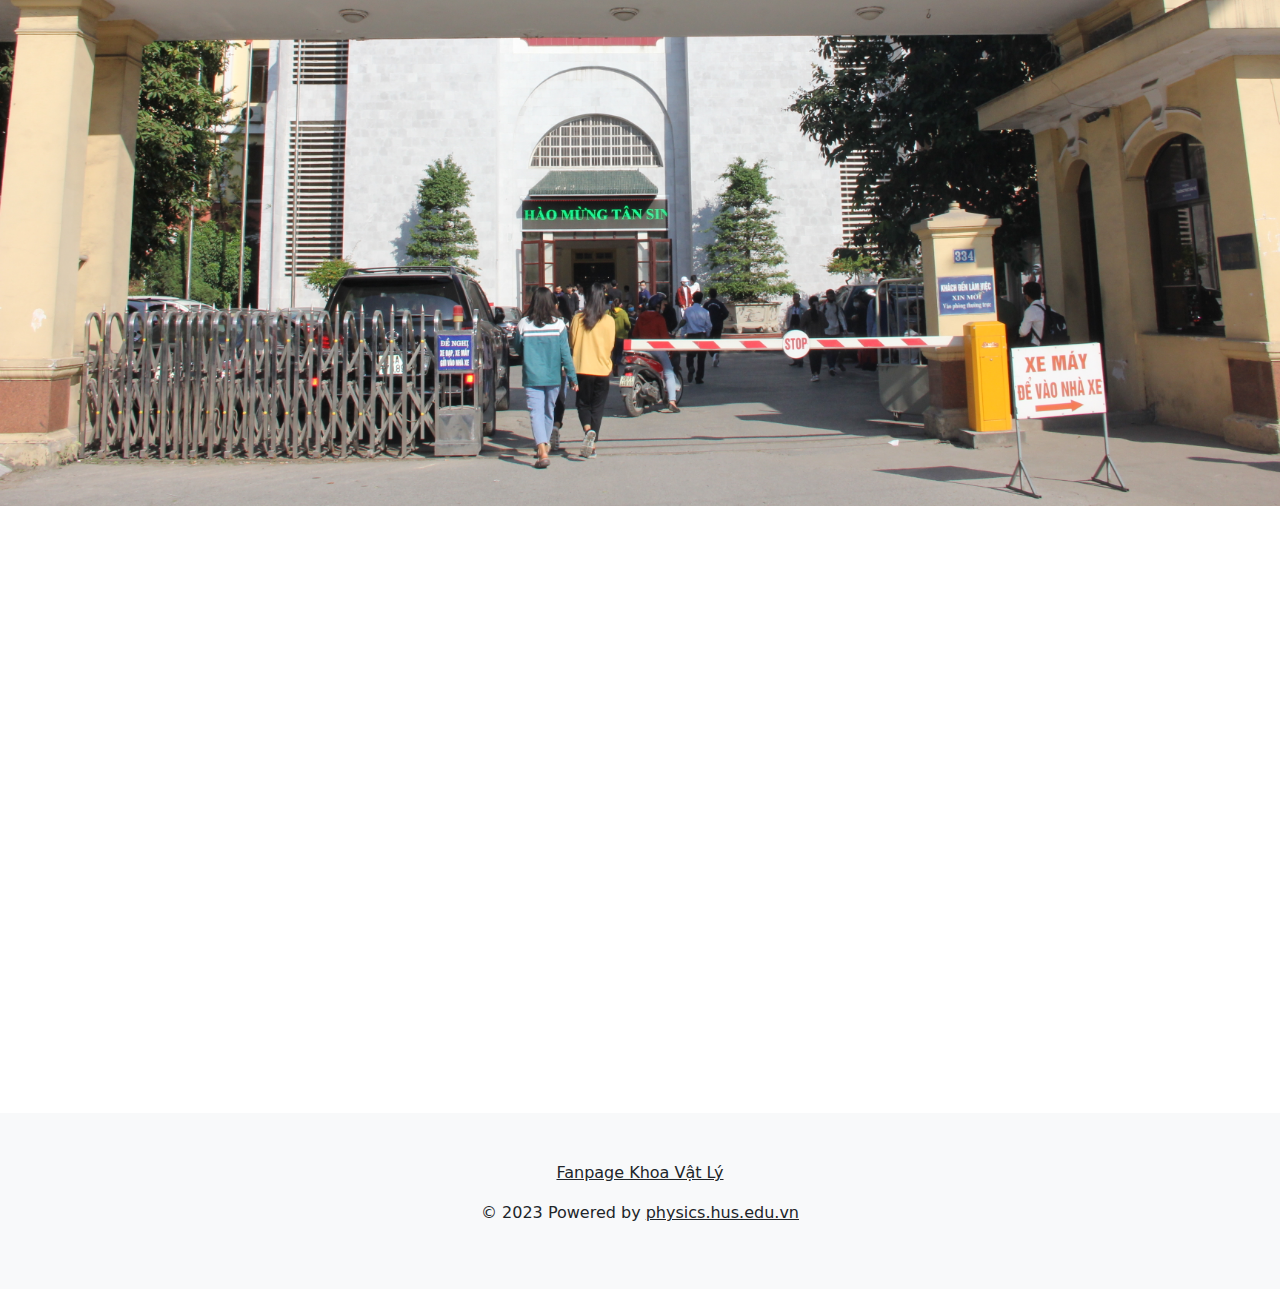
==== commit 5abb53ed: "fixing index.html to bootstrap 5" ====
--- a/index.html
+++ b/index.html
@@ -1,110 +1,256 @@
 <!DOCTYPE html>
-<html>
-  <head>
-    <meta http-equiv="Content-Type" content="text/html; charset=utf-8" />
-    <title>Registration Page</title>
-    <link rel="stylesheet" type="text/css" href="css/style_2.css" />
-  </head>
-  <body>
-    <div class="container">
-      <div class="row col-md-6 col-md-offset-3">
-        <div class="panel panel-primary">
-          <div class="panel-heading text-center">
-            <h1>Registration Form</h1>
+<html lang="en">
+
+<head>
+  <meta charset="UTF-8">
+  <meta name="viewport" content="width=device-width, initial-scale=1.0">
+  <title>The Band</title>
+  <link rel="icon" href="https://cdn-icons-png.flaticon.com/512/431/431238.png" type="image/x-icon">
+  <link href="https://cdn.jsdelivr.net/npm/bootstrap@5.3.2/dist/css/bootstrap.min.css" rel="stylesheet">
+  <script src="https://cdn.jsdelivr.net/npm/bootstrap@5.3.2/dist/js/bootstrap.bundle.min.js"></script>
+</head>
+
+<body>
+  <div id="main">
+    <nav class="navbar navbar-expand-lg navbar-dark bg-dark fixed-top">
+      <div class="container">
+        <a class="navbar-brand" href="#">Home</a>
+        <button class="navbar-toggler" type="button" data-bs-toggle="collapse" data-bs-target="#navbarNav"
+          aria-controls="navbarNav" aria-expanded="false" aria-label="Toggle navigation">
+          <span class="navbar-toggler-icon"></span>
+        </button>
+        <div class="collapse navbar-collapse" id="navbarNav">
+          <ul class="navbar-nav">
+            <li class="nav-item">
+              <a class="nav-link" href="#band">About</a>
+            </li>
+            <li class="nav-item">
+              <a class="nav-link" href="#tour">Tour</a>
+            </li>
+            <li class="nav-item">
+              <a class="nav-link" href="#contact">Contact</a>
+            </li>
+            <li class="nav-item dropdown">
+              <a class="nav-link dropdown-toggle" href="#" id="moreDropdown" role="button" data-bs-toggle="dropdown"
+                aria-expanded="false">
+                More
+              </a>
+              <ul class="dropdown-menu" aria-labelledby="moreDropdown">
+                <li><a class="dropdown-item" href="#">Merchandise</a></li>
+                <li><a class="dropdown-item" href="#">Extras</a></li>
+                <li><a class="dropdown-item" href="#">Media</a></li>
+              </ul>
+            </li>
+          </ul>
+        </div>
+      </div>
+    </nav>
+
+    <div id="slider" class="bg-primary">
+      <div class="container text-center text-white">
+        <img src="./assets/img/slider/slider1.jpg" alt="Name" width="100%">
+        <h2 class="display-4">New York</h2>
+        <p class="lead">The atmosphere</p>
+      </div>
+    </div>
+
+    <div id="content">
+      <!-- About section -->
+      <section id="band" class="py-5">
+        <div class="container text-center">
+          <h2 class="display-4 text-center">THE BAND</h2>
+          <p class="lead">We love music</p>
+          <p>We have created a fictional band website. Lorem ipsum dolor sit amet, consectetur
+            adipiscing elit, sed do eiusmod tempor incididunt ut labore et dolore magna aliqua. Ut enim ad minim
+            veniam, quis nostrud exercitation ullamco laboris nisi ut aliquip ex ea commodo consequat. Duis aute
+            irure dolor in reprehenderit in voluptate velit esse cillum dolore eu fugiat nulla pariatur.
+            Excepteur sint occaecat cupidatat non proident, sunt in culpa qui officia deserunt mollit anim id
+            est laborum consectetur adipiscing elit, sed do eiusmod tempor incididunt ut labore et dolore magna
+            aliqua. Ut enim ad minim veniam, quis nostrud exercitation ullamco laboris nisi ut aliquip ex ea
+            commodo consequat.</p>
+          <div class="row">
+            <div class="col-md-4 text-center">
+              <p class="display-5">Hoàng Hữu Hiếu</p>
+              <img src="./assets/img/band/hieu.png" alt="Name" class="img-fluid rounded-circle" width="200px" height="200px">
+            </div>
+            <div class="col-md-4 text-center">
+              <p class="display-5">Nguyễn Triệu Vương</p>
+              <img src="./assets/img/band/vuong.png" alt="Name" class="img-fluid rounded-circle" width="200px" height="200px">
+            </div>
+            <div class="col-md-4 text-center">
+              <p class="display-5">Nguyễn Anh Tuấn</p>
+              <img src="./assets/img/band/tuan.png" alt="Name" class="img-fluid rounded-circle" width="200px" height="200px">
+            </div>
           </div>
-          <div class="panel-body">
-            <form action="connect_2.php" method="post">
-              <div class="form-group">
-                <label for="firstName">First Name</label>
-                <input
-                  type="text"
-                  class="form-control"
-                  id="firstName"
-                  name="firstName"
-                />
+        </div>
+      </section>
+
+      <!-- Tour section -->
+      <section id="tour" class="bg-dark text-white">
+        <div class="container">
+          <h2 class="display-4">TOUR DATES</h2>
+          <p class="lead">Remember to book your tickets!</p>
+
+          <!-- Tickets -->
+          <ul class="list-group">
+            <li class="list-group-item d-flex justify-content-between align-items-center">
+              September
+              <span class="badge bg-danger">Sold out</span>
+            </li>
+            <li class="list-group-item d-flex justify-content-between align-items-center">
+              October
+              <span class="badge bg-danger">Sold out</span>
+            </li>
+            <li class="list-group-item d-flex justify-content-between align-items-center">
+              November
+              <span class="badge bg-dark text-white">3</span>
+            </li>
+          </ul>
+
+          <!-- Places -->
+          <div class="row place-list mt-5 text-dark">
+            <div class="col-md-4">
+              <img src="./assets/img/place/place1.jpg" alt="New York" class="img-fluid">
+              <div class="bg-light p-4">
+                <h3 class="display-5">New York</h3>
+                <p>Fri 27 Nov 2016</p>
+                <p>Praesent tincidunt sed tellus ut rutrum sed vitae justo.</p>
+                <button class="btn btn-primary">Buy tickets</button>
               </div>
-              <div class="form-group">
-                <label for="lastName">Last Name</label>
-                <input
-                  type="text"
-                  class="form-control"
-                  id="lastName"
-                  name="lastName"
-                />
+            </div>
+            <div class="col-md-4">
+              <img src="./assets/img/place/place2.jpg" alt="Paris" class="img-fluid">
+              <div class="bg-light p-4">
+                <h3 class="display-5">Paris</h3>
+                <p>Sat 28 Nov 2016</p>
+                <p>Praesent tincidunt sed tellus ut rutrum sed vitae justo.</p>
+                <button class="btn btn-primary">Buy tickets</button>
               </div>
-              <div class="form-group">
-                <label for="gender">Gender</label>
-                <div>
-                  <label for="male" class="radio-inline"
-                    ><input
-                      type="radio"
-                      name="gender"
-                      value="m"
-                      id="male"
-                    />Male</label
-                  >
-                  <label for="female" class="radio-inline"
-                    ><input
-                      type="radio"
-                      name="gender"
-                      value="f"
-                      id="female"
-                    />Female</label
-                  >
-                  <label for="others" class="radio-inline"
-                    ><input
-                      type="radio"
-                      name="gender"
-                      value="o"
-                      id="others"
-                    />Others</label
-                  >
+            </div>
+            <div class="col-md-4">
+              <img src="./assets/img/place/place3.jpg" alt="San Francisco" class="img-fluid">
+              <div class="bg-light p-4">
+                <h3 class="display-5">San Francisco</h3>
+                <p>Sun 29 Nov 2016</p>
+                <p>Praesent tincidunt sed tellus ut rutrum sed vitae justo.</p>
+                <button class="btn btn-primary">Buy tickets</button>
+              </div>
+            </div>
+          </div>
+        </div>
+      </section>
+
+      <!-- Contact section -->
+      <section id="contact" class="py-5">
+        <div class="container">
+          <h2 class="display-4">CONTACT</h2>
+          <p class="lead">Fan? Drop a note!</p>
+          <div class="row contact-content">
+            <div class="col-md-6 contact-info">
+              <p><i class="bi bi-geo-alt"></i> Phòng 308C toà T1, Số 334, Đường Nguyễn Trãi, Quận Thanh Xuân, TP. Hà
+                Nội, Việt Nam</p>
+              <p><i class="bi bi-telephone"></i> Phone: 096.584.48.28</p>
+              <p><i class="bi bi-envelope"></i> Email: info@vatly.com.vn</p>
+            </div>
+            <div class="col-md-6 contact-form">
+              <form action="">
+                <div class="row">
+                  <div class="col-md-6">
+                    <input type="text" name="name" class="form-control" placeholder="Name" required>
+                  </div>
+                  <div class="col-md-6">
+                    <input type="email" name="email" class="form-control" placeholder="Email" required>
+                  </div>
                 </div>
-              </div>
-              <div class="form-group">
-                <label for="email">Email</label>
-                <input
-                  type="text"
-                  class="form-control"
-                  id="email"
-                  name="email"
-                />
-              </div>
-              <div class="form-group">
-                <label for="password">Password</label>
-                <input
-                  type="password"
-                  class="form-control"
-                  id="password"
-                  name="password"
-                />
-              </div>
-              <div class="form-group">
-                <label for="number">Phone Number</label>
-                <input
-                  type="number"
-                  class="form-control"
-                  id="number"
-                  name="number"
-                />
-              </div>
-              <input type="submit" class="btn btn-primary" />
-            </form>
+                <div class="row mt-4">
+                  <div class="col-md-12">
+                    <textarea name="message" class="form-control" placeholder="Message" required></textarea>
+                  </div>
+                </div>
+                <button class="btn btn-primary mt-4" type="submit">SEND</button>
+              </form>
+            </div>
           </div>
-          <div class="panel-footer text-right">
-            <small>&copy;VNU</small>
-          </div>
-        </div>
+        </div>
+      </section>
+
+      <div class="map-section">
+        <iframe width="100%" height="600" src="https://www.youtube.com/embed/VrMvIlsUyVU" allowfullscreen></iframe>
+        <img src="./assets/img/map.jpg" alt="" width="100%">
+        <iframe
+          src="https://www.google.com/maps/embed?pb=!1m18!1m12!1m3!1d5267.836418911662!2d105.80435942000639!3d20.99572932560273!2m3!1f0!2f0!3f0!3m2!1i1024!2i768!4f13.1!3m3!1m2!1s0x3135acbf0df2c0e5%3A0xd740a66998e1a0ed!2zVHLGsOG7nW5nIMSQ4bqhaSBo4buNYyBLaG9hIGjhu41jIFThu7Egbmhpw6puLCDEkOG6oWkgaOG7jWMgUXXhu5FjIGdpYSBIw6AgTuG7mWk!5e0!3m2!1svi!2s!4v1697052439832!5m2!1svi!2s"
+          width="100%" height="600" style="border:0;" allowfullscreen="" loading="lazy"
+          referrerpolicy="no-referrer-when-downgrade"></iframe>
       </div>
     </div>
-    <div class="toast" role="alert" aria-live="assertive" aria-atomic="true">
-  <div class="toast-header">
-   
-    
+
+    <footer id="footer" class="bg-light py-5 text-center">
+      <div class="container">
+        <div class="socials-list">
+          <a href="https://www.facebook.com/khoavatlyhus" class="text-dark"><i class="bi bi-facebook"></i> Fanpage Khoa
+            Vật Lý</a>
+        </div>
+        <p class="mt-3">&copy; 2023 Powered by <a href="https://physics.hus.vnu.edu.vn/"
+            class="text-dark">physics.hus.edu.vn</a></p>
+      </div>
+    </footer>
   </div>
-  
-
+  <div class="modal">
+    <div class="modal-dialog">
+      <div class="modal-content">
+        <div class="modal-header bg-info text-white">
+          <i class="bi bi-bag" style="font-size: 24px; margin-right: 10px;"></i>
+          Tickets
+          <button class="btn-close btn-close-white" data-bs-dismiss="modal" aria-label="Close"></button>
+        </div>
+        <div class="modal-body">
+          <label for="ticket-quantity" class="form-label"><i class="bi bi-cart"
+              style="font-size: 18px; margin-right: 10px;"></i>Tickets, $15 per person</label>
+          <input type="text" id="ticket-quantity" class="form-control mb-3" placeholder="How many?">
+          <label for="ticket-email" class="form-label"><i class="bi bi-person"
+              style="font-size: 18px; margin-right: 10px;"></i>Sent To</label>
+          <input type="email" id="ticket-email" class="form-control mb-3" placeholder="Enter email...">
+          <button id="buy-tickets" class="btn btn-success btn-block">Pay <i class="bi bi-check"
+              style="font-size: 18px; margin-left: 10px;"></i></button>
+        </div>
+        <div class="modal-footer">
+          <p class="modal-help">Need <a href="#">help?</a></p>
+        </div>
+      </div>
+    </div>
   </div>
-</div>
-  </body>
-</html>
+
+  <script>
+    const buyBtns = document.querySelectorAll('.btn')
+    const modal = document.querySelector('.modal')
+    const modalContainer = document.querySelector('.modal-dialog')
+    const modalClose = document.querySelector('.btn-close')
+
+    // Hàm hiển thị modal mua vé (thêm class open vào modal)
+    function showBuyTickets(){
+        modal.classList.add('open')
+    }
+
+    // Hàm ẩn modal mua vé (gỡ bỏ class open vào modal)
+    function hideBuyTickets(){
+        modal.classList.remove('open')
+    }
+
+    // Lặp qua từng thẻ button và nghe hành vi click
+    for(const buyBtn of buyBtns){
+        buyBtn.addEventListener('click', showBuyTickets)
+    }
+
+    // Nghe hành vi click vào button close
+    modalClose.addEventListener('click', hideBuyTickets)
+
+    modal.addEventListener('click', hideBuyTickets)
+
+    modalContainer.addEventListener('click', function(event){
+        event.stopPropagation()
+    })
+</script>
+
+</body>
+
+</html>